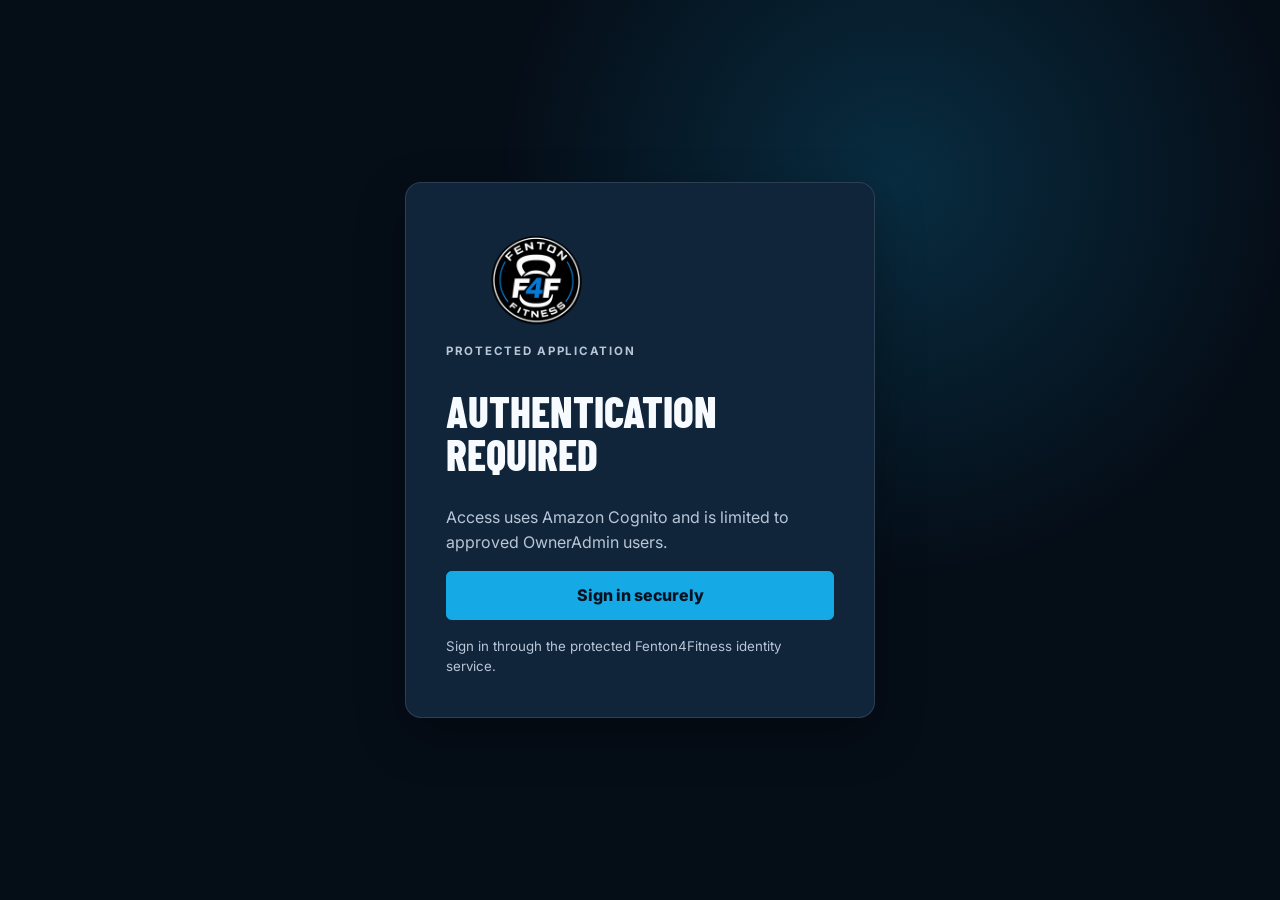
==== frontend/index.production.html @ c13e7f88 "feat: launch secure Coach operations dashboard" ====
<!doctype html>
<html lang="en">
<head>
  <meta charset="utf-8">
  <meta name="viewport" content="width=device-width, initial-scale=1">
  <meta name="robots" content="noindex, nofollow">
  <title>F4F Operations Dashboard</title>
  <link rel="stylesheet" href="css/dashboard.css">
</head>
<body>
  <a class="skip-link" href="#main">Skip to dashboard content</a>
  <div class="app-shell" id="coach-shell" hidden>
    <aside class="sidebar" id="sidebar" aria-label="Dashboard navigation">
      <a class="brand" href="#dashboard" aria-label="F4F Operations Dashboard home">
        <img class="brand-logo" src="assets/f4f-logo.png" alt="">
        <span><strong>Fenton4Fitness</strong><small>Operations</small></span>
      </a>
      <nav>
        <ul class="nav-list" id="primary-nav">
          <li><a href="#dashboard" data-route="dashboard" aria-current="page">Dashboard</a></li>
          <li><a href="#leads" data-route="leads">Leads</a></li>
          <li><a href="#athletes" data-route="athletes">Athletes</a></li>
          <li><a href="#clients" data-route="clients">Clients</a></li>
          <li><a href="#teams" data-route="teams">Teams</a></li>
          <li><a href="#training" data-route="training">Training</a></li>
          <li><a href="#schedule" data-route="schedule">Schedule</a></li>
          <li><a href="#revenue" data-route="revenue">Revenue</a></li>
          <li><a href="#messages" data-route="messages">Messages</a></li>
          <li><a href="#settings" data-route="settings">Settings</a></li>
        </ul>
      </nav>
      <div class="sidebar-footer"><span class="environment-badge">Production</span><button class="text-button" id="logout-button" type="button">Log out</button></div>
    </aside>

    <div class="workspace">
      <header class="topbar">
        <button class="menu-button" id="menu-button" type="button" aria-controls="sidebar" aria-expanded="false">Menu</button>
        <div><p class="eyebrow">Internal application</p><p class="page-context" id="page-context">Dashboard overview</p></div>
        <div class="user-chip" aria-label="Current user"><img class="user-avatar" src="assets/f4f-logo.png" alt="Fenton4Fitness"><div><strong>OwnerAdmin</strong><small>Authenticated</small></div></div>
      </header>

      <main id="main" tabindex="-1">
        <section class="view" id="view-dashboard" data-view="dashboard">
          <div class="page-heading"><div><p class="eyebrow">F4F command center</p><h1>Business overview</h1><p>Authenticated operational data for approved Fenton4Fitness owners.</p></div><span class="status-pill">Read only</span></div>
          <div class="stat-grid" aria-label="Business metrics">
            <article class="stat-card"><span>New Leads</span><strong id="new-leads-value">—</strong><small id="new-leads-note">Awaiting authenticated data</small></article>
            <article class="stat-card"><span>Active Clients</span><strong>—</strong><small>Not connected in Phase 2A</small></article>
            <article class="stat-card"><span>Active Athletes</span><strong>—</strong><small>Not connected in Phase 2A</small></article>
            <article class="stat-card"><span>Upcoming Sessions</span><strong>—</strong><small>Scheduling is planned</small></article>
            <article class="stat-card"><span>Monthly Revenue</span><strong>—</strong><small>Financial data is not connected</small></article>
            <article class="stat-card"><span>Conversion Rate</span><strong>—</strong><small>Requires lead-status history</small></article>
          </div>
          <div class="panel-grid">
            <article class="panel"><div class="panel-heading"><div><p class="eyebrow">Lead activity</p><h2>Recent inquiries</h2></div><a href="#leads">View leads</a></div><div id="recent-inquiries"><div class="empty-state"><strong>Authentication required</strong><p>Sign in to load the allowlisted production lead view.</p></div></div></article>
            <article class="panel"><p class="eyebrow">System readiness</p><h2>Phase 2A controls</h2><ul class="check-list"><li class="ready">Cognito authentication</li><li class="ready">OwnerAdmin authorization</li><li class="ready">Read-only lead projection</li><li class="ready">Private CloudFront origin</li><li>Athlete experience remains local only</li></ul></article>
          </div>
        </section>

        <section class="view" id="view-leads" data-view="leads" hidden>
          <div class="page-heading"><div><p class="eyebrow">Authenticated read only</p><h1>Leads</h1><p>Only allowlisted contact and workflow fields are returned.</p></div><span class="status-pill">Read only</span></div>
          <div class="panel table-panel"><div class="toolbar"><label for="lead-filter">Filter leads</label><select id="lead-filter"><option value="all">All lead types</option><option value="training">Training inquiries</option><option value="website-service-inquiry">Website services</option><option value="testimonial">Testimonials</option></select></div><p class="data-state" id="leads-state" data-state="idle" role="status" hidden></p><div class="table-wrap"><table><thead><tr><th>Name</th><th>Contact</th><th>Lead type</th><th>Submitted</th><th>Status</th><th>Follow-up</th></tr></thead><tbody id="leads-table-body"></tbody></table></div><div class="empty-state" id="leads-empty"><strong>No leads match this filter.</strong></div></div>
        </section>

        <section class="view" id="view-coming-soon" data-view="coming-soon" hidden>
          <div class="coming-soon"><img class="brand-logo brand-logo-large" src="assets/f4f-logo.png" alt=""><p class="eyebrow">Planned Coach module</p><h1 id="coming-soon-title">Coming soon</h1><p>This module is intentionally deferred while production remains read-only.</p></div>
        </section>
      </main>
    </div>
  </div>

  <div class="auth-gate" id="auth-gate" hidden><div class="auth-card"><img class="brand-logo brand-logo-large" src="assets/f4f-logo.png" alt="Fenton4Fitness"><p class="eyebrow">Protected application</p><h1>Authentication required</h1><p>Access uses Amazon Cognito and is limited to approved OwnerAdmin users.</p><button class="primary-button" id="production-login" type="button">Sign in securely</button><small id="auth-message">Sign in through the protected Fenton4Fitness identity service.</small></div></div>
  <script src="js/config.js"></script>
  <script src="js/auth.js"></script>
  <script src="js/api.js"></script>
  <script src="js/app-state.js"></script>
  <script src="js/app.js"></script>
</body>
</html>
---- frontend/css/dashboard.css ----
@import url('https://fonts.googleapis.com/css2?family=Barlow+Condensed:wght@600;700;800&family=Inter:wght@400;500;600;700&display=swap');
:root{--ink:#07111f;--navy:#0a192b;--panel:#10243a;--panel-2:#0c1c2e;--blue:#15a9e6;--blue-2:#75d4f7;--white:#f7fbff;--muted:#b8c6d6;--line:rgba(255,255,255,.12);--danger:#ff8d9b;--success:#6de0b4;--sidebar:260px;--shadow:0 18px 50px rgba(0,0,0,.28)}
[hidden]{display:none!important}
*{box-sizing:border-box}html{color-scheme:dark}body{margin:0;background:var(--ink);color:var(--white);font:400 1rem/1.55 Inter,system-ui,sans-serif}button,select{font:inherit}button,a,select{min-height:44px}a{color:inherit}.skip-link{position:fixed;left:-9999px;top:1rem;z-index:100;background:white;color:var(--ink);padding:.75rem 1rem}.skip-link:focus{left:1rem}.app-shell{min-height:100vh;display:grid;grid-template-columns:var(--sidebar) 1fr}.sidebar{position:sticky;top:0;height:100vh;display:flex;flex-direction:column;background:#050d17;border-right:1px solid var(--line);padding:1.25rem}.brand{display:flex;align-items:center;gap:.75rem;text-decoration:none;padding:.35rem}.brand-logo{display:block;width:72px;height:48px;object-fit:contain;flex:0 0 auto}.brand-logo-large{width:180px;height:120px}.brand strong{display:block;font:800 1.2rem/1 'Barlow Condensed',sans-serif;letter-spacing:.04em}.brand small,.user-chip small{display:block;color:var(--muted)}.nav-list{list-style:none;margin:2rem 0;padding:0;display:grid;gap:.25rem}.nav-list a{display:flex;align-items:center;padding:.55rem .75rem;border-radius:.4rem;text-decoration:none;color:var(--muted);font-weight:600;border-left:3px solid transparent}.nav-list a:hover,.nav-list a[aria-current=page]{background:rgba(21,169,230,.1);color:white;border-left-color:var(--blue)}a:focus-visible,button:focus-visible,select:focus-visible{outline:3px solid var(--blue-2);outline-offset:2px}.sidebar-footer{margin-top:auto;display:flex;align-items:center;justify-content:space-between;gap:.5rem}.environment-badge,.status-pill{display:inline-flex;align-items:center;min-height:32px;padding:.3rem .65rem;border:1px solid rgba(117,212,247,.3);border-radius:999px;background:rgba(21,169,230,.08);font-size:.75rem;font-weight:700}.text-button{border:0;background:transparent;color:var(--blue-2);padding:.35rem}.workspace{min-width:0}.topbar{min-height:76px;display:flex;align-items:center;gap:1rem;padding:0 2rem;border-bottom:1px solid var(--line);background:rgba(7,17,31,.92);position:sticky;top:0;z-index:20;backdrop-filter:blur(14px)}.topbar>div:nth-child(2){margin-right:auto}.eyebrow{margin:0;color:var(--blue-2);font-size:.72rem;font-weight:700;text-transform:uppercase;letter-spacing:.15em}.page-context{margin:.1rem 0 0;font-weight:600}.menu-button{display:none;background:transparent;color:white;border:1px solid var(--line);border-radius:.35rem;padding:.5rem .75rem}.user-chip{display:flex;align-items:center;gap:.6rem}.user-chip>span{width:38px;height:38px;border-radius:50%;display:grid;place-items:center;background:var(--blue);color:var(--ink);font-weight:800}main{padding:2rem;max-width:1500px;width:100%;margin:auto}.page-heading{display:flex;align-items:flex-start;justify-content:space-between;gap:2rem;margin-bottom:1.75rem}.page-heading h1,.coming-soon h1{font:800 clamp(2.5rem,5vw,4.2rem)/.95 'Barlow Condensed',sans-serif;text-transform:uppercase;margin:.35rem 0}.page-heading p{color:var(--muted);max-width:740px;margin:.4rem 0}.stat-grid{display:grid;grid-template-columns:repeat(3,minmax(0,1fr));gap:1rem}.stat-card,.panel{background:linear-gradient(145deg,var(--panel),var(--panel-2));border:1px solid var(--line);border-radius:.75rem;box-shadow:0 10px 30px rgba(0,0,0,.14)}.stat-card{padding:1.35rem}.stat-card>span{color:var(--muted);font-size:.88rem}.stat-card strong{display:block;margin:.45rem 0;font:800 2.6rem/1 'Barlow Condensed',sans-serif}.stat-card small{color:#8ea3b8}.panel-grid{display:grid;grid-template-columns:1.5fr 1fr;gap:1rem;margin-top:1rem}.panel{padding:1.5rem}.panel h2{font:700 1.7rem/1.1 'Barlow Condensed',sans-serif;text-transform:uppercase;margin:.3rem 0 1rem}.panel-heading{display:flex;justify-content:space-between;gap:1rem}.panel-heading a{color:var(--blue-2);font-weight:700}.empty-state{padding:2rem;border:1px dashed rgba(255,255,255,.22);border-radius:.6rem;color:var(--muted)}.empty-state p{margin-bottom:0}.check-list{list-style:none;padding:0;margin:0}.check-list li{color:var(--muted);padding:.55rem 0;border-bottom:1px solid var(--line)}.check-list li:before{content:'○';color:var(--blue-2);margin-right:.65rem}.check-list li.ready:before{content:'✓';color:var(--success)}.table-panel{padding:0;overflow:hidden}.toolbar{display:flex;align-items:center;justify-content:flex-end;gap:.75rem;padding:1rem 1.25rem;border-bottom:1px solid var(--line)}select{background:#07111f;color:white;border:1px solid #466079;border-radius:.35rem;padding:.5rem .75rem}.table-wrap{overflow:auto}table{width:100%;border-collapse:collapse;min-width:850px}th,td{text-align:left;padding:1rem 1.25rem;border-bottom:1px solid var(--line);vertical-align:top}th{color:var(--blue-2);font-size:.75rem;text-transform:uppercase;letter-spacing:.1em}td{color:#dce7f2}td small{display:block;color:var(--muted)}.lead-status{display:inline-block;padding:.25rem .55rem;border-radius:999px;background:rgba(117,212,247,.1);font-size:.78rem;font-weight:700}.coming-soon{min-height:65vh;display:grid;place-items:center;align-content:center;text-align:center}.coming-soon p{max-width:570px;color:var(--muted)}.auth-gate{position:fixed;inset:0;z-index:200;display:grid;place-items:center;padding:1.5rem;background:radial-gradient(circle at 70% 20%,rgba(21,169,230,.2),transparent 35%),#050d17}.auth-gate[hidden]{display:none}.auth-card{width:min(100%,470px);padding:2.5rem;background:var(--panel);border:1px solid var(--line);border-radius:1rem;box-shadow:var(--shadow)}.auth-card h1{font:800 2.7rem/1 'Barlow Condensed',sans-serif;text-transform:uppercase}.auth-card p,.auth-card small{color:var(--muted)}.auth-card small{display:block;margin-top:1rem}.primary-button{border:1px solid var(--blue);border-radius:.35rem;background:var(--blue);color:var(--ink);font-weight:800;padding:.7rem 1rem;width:100%}
@media(max-width:1000px){.app-shell{grid-template-columns:1fr}.sidebar{position:fixed;left:0;top:0;z-index:60;width:min(86vw,var(--sidebar));transform:translateX(-105%);transition:transform .2s}.sidebar.open{transform:none}.menu-button{display:inline-flex;align-items:center}.stat-grid{grid-template-columns:repeat(2,minmax(0,1fr))}.panel-grid{grid-template-columns:1fr}}
.user-avatar{display:block;width:57px;height:38px;object-fit:contain;flex:0 0 auto}
@media(max-width:620px){.topbar,main{padding-left:1rem;padding-right:1rem}.user-chip div{display:none}.page-heading{display:block}.status-pill{margin-top:1rem}.stat-grid{grid-template-columns:1fr}.toolbar{align-items:stretch;flex-direction:column}.toolbar select{width:100%}.panel{padding:1.1rem}}
@media(prefers-reduced-motion:reduce){*{scroll-behavior:auto!important;transition:none!important}}
.data-state{margin:0;padding:1rem 1.25rem;border-bottom:1px solid var(--line);color:var(--muted)}.data-state[data-state=error],.data-state[data-state=auth-expired]{color:#ffd4da;background:rgba(255,141,155,.08)}.inquiry-list{list-style:none;margin:0;padding:0}.inquiry-list li{display:flex;justify-content:space-between;align-items:center;gap:1rem;padding:1rem 0;border-bottom:1px solid var(--line)}.inquiry-list li:last-child{border-bottom:0}.inquiry-list small,.inquiry-list time{display:block;color:var(--muted);font-size:.82rem}.inquiry-list time{text-align:right}
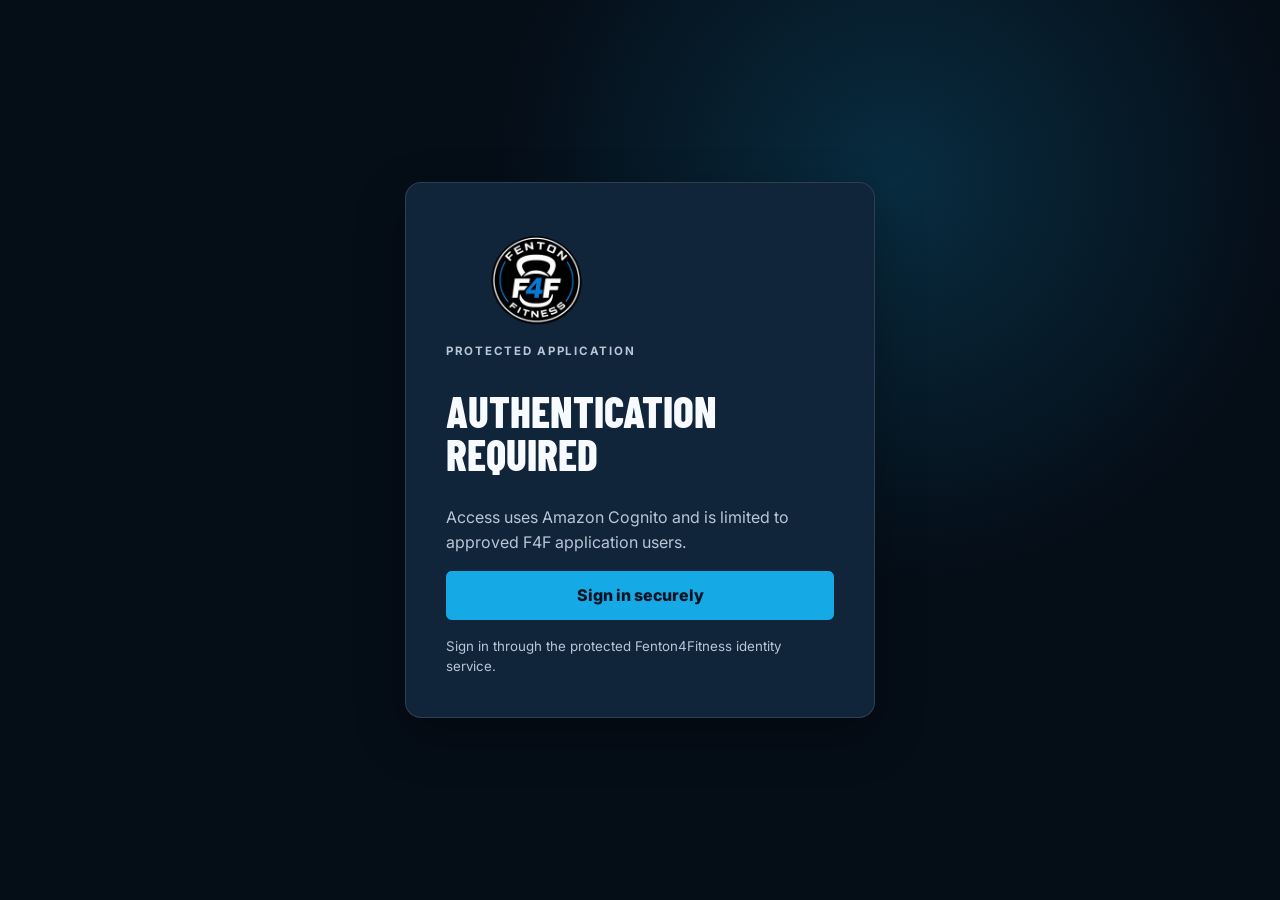
==== commit b605ae03: "feat(project-06): deploy Phase 4A adult athlete beta slice 1" ====
--- a/frontend/index.production.html
+++ b/frontend/index.production.html
@@ -6,6 +6,8 @@
   <meta name="robots" content="noindex, nofollow">
   <title>F4F Operations Dashboard</title>
   <link rel="stylesheet" href="css/dashboard.css">
+  <link rel="stylesheet" href="css/training.css">
+  <link rel="stylesheet" href="css/athlete-production.css">
 </head>
 <body>
   <a class="skip-link" href="#main">Skip to dashboard content</a>
@@ -23,6 +25,9 @@
           <li><a href="#clients" data-route="clients">Clients</a></li>
           <li><a href="#teams" data-route="teams">Teams</a></li>
           <li><a href="#training" data-route="training">Training</a></li>
+          <li><a href="#exercises" data-route="exercises">Exercise Library</a></li>
+          <li><a href="#workout-builder" data-route="workout-builder">Workout Builder</a></li>
+          <li><a href="#workout-templates" data-route="workout-templates">Workout Templates</a></li>
           <li><a href="#schedule" data-route="schedule">Schedule</a></li>
           <li><a href="#revenue" data-route="revenue">Revenue</a></li>
           <li><a href="#messages" data-route="messages">Messages</a></li>
@@ -36,7 +41,7 @@
       <header class="topbar">
         <button class="menu-button" id="menu-button" type="button" aria-controls="sidebar" aria-expanded="false">Menu</button>
         <div><p class="eyebrow">Internal application</p><p class="page-context" id="page-context">Dashboard overview</p></div>
-        <div class="user-chip" aria-label="Current user"><img class="user-avatar" src="assets/f4f-logo.png" alt="Fenton4Fitness"><div><strong>OwnerAdmin</strong><small>Authenticated</small></div></div>
+        <div class="user-chip" aria-label="Current user"><img class="user-avatar" src="assets/f4f-logo.png" alt="Fenton4Fitness"><div><strong>OwnerAdmin</strong><small>Authenticated</small></div><button class="account-signout" id="header-logout-button" type="button">Sign Out</button></div>
       </header>
 
       <main id="main" tabindex="-1">
@@ -61,6 +66,27 @@
           <div class="panel table-panel"><div class="toolbar"><label for="lead-filter">Filter leads</label><select id="lead-filter"><option value="all">All lead types</option><option value="training">Training inquiries</option><option value="website-service-inquiry">Website services</option><option value="testimonial">Testimonials</option></select></div><p class="data-state" id="leads-state" data-state="idle" role="status" hidden></p><div class="table-wrap"><table><thead><tr><th>Name</th><th>Contact</th><th>Lead type</th><th>Submitted</th><th>Status</th><th>Follow-up</th></tr></thead><tbody id="leads-table-body"></tbody></table></div><div class="empty-state" id="leads-empty"><strong>No leads match this filter.</strong></div></div>
         </section>
 
+        <section class="view" id="view-exercises" data-view="exercises" hidden>
+          <div class="page-heading"><div><p class="eyebrow">Coach programming</p><h1>Exercise Library</h1><p>Search the persistent F4F exercise bank and add movements to the workout in progress.</p></div><span class="status-pill" id="exercise-count">Loading exercises…</span></div>
+          <div class="training-layout"><aside class="panel exercise-filters" aria-label="Exercise filters"><label for="exercise-search">Search exercises<input id="exercise-search" type="search" placeholder="Try Front Squat"></label><label for="exercise-category">Category<select id="exercise-category"></select></label><label for="exercise-equipment">Equipment<select id="exercise-equipment"></select></label><label for="exercise-pattern">Movement pattern<select id="exercise-pattern"></select></label><label class="check-control"><input id="exercise-favorites" type="checkbox"> Favorites only</label><label for="exercise-target-section">Add exercises to<select id="exercise-target-section"></select></label><div class="recent-list"><span class="eyebrow">Recently used</span><div id="recent-exercises"></div></div><a class="secondary-button compact-button builder-link" href="#workout-builder">Open Workout Builder</a></aside><div class="exercise-results" id="exercise-results" aria-live="polite"></div></div>
+        </section>
+
+        <section class="view" id="view-workout-builder" data-view="workout-builder" hidden>
+          <div class="page-heading"><div><p class="eyebrow">Coach programming</p><h1>Workout Builder</h1><p>Create an ordered workout and save immutable template versions.</p></div><span class="status-pill" id="builder-count">0 exercises</span></div>
+          <div class="builder-layout"><aside class="panel workout-details"><label for="workout-name">Workout name<input id="workout-name" type="text" maxlength="100"></label><label for="workout-description">Description / coach note<textarea id="workout-description" rows="5" maxlength="500"></textarea></label><a class="secondary-button compact-button" href="#exercises">Add from Exercise Library</a><button class="secondary-button compact-button" id="add-section" type="button" aria-expanded="false" aria-controls="section-quick-chooser">+ Add Section</button><div class="section-quick-chooser" id="section-quick-chooser" aria-label="Choose section type" hidden><button type="button" data-section-preset="Warm-Up">Warm-Up</button><button type="button" data-section-preset="Strength">Strength</button><button type="button" data-section-preset="Superset">Superset</button><button type="button" data-section-preset="Metcon">Metcon</button><button type="button" data-section-preset="Conditioning">Conditioning</button><button type="button" data-section-preset="Core">Core</button><button type="button" data-section-preset="Finisher">Finisher</button><button type="button" data-section-preset="Custom">Custom</button></div><button class="primary-button" id="save-template" type="button">Save Template</button><button class="secondary-button compact-button" id="new-workout" type="button">New Workout</button><p class="builder-status" id="builder-status" role="status"></p></aside><div class="builder-exercises" id="workout-exercise-list"></div></div>
+        </section>
+
+        <section class="view" id="view-workout-templates" data-view="workout-templates" hidden>
+          <div class="page-heading"><div><p class="eyebrow">Coach programming</p><h1>Workout Templates</h1><p>Open a saved template, edit it, and save the next immutable version.</p></div></div><div class="panel template-list" id="template-list" aria-live="polite"></div>
+        </section>
+
+        <section class="view" id="view-athletes" data-view="athletes" hidden>
+          <div class="page-heading"><div><p class="eyebrow">Adult beta</p><h1>Athletes</h1><p>Review provisioned adult beta profiles, assignments, and completed training results.</p></div><span class="status-pill">OwnerAdmin</span></div>
+          <form class="panel" id="athlete-assignment-form" hidden><h2>Assign immutable workout</h2><input id="assignment-athlete-id" type="hidden"><label for="assignment-template">Template version<select id="assignment-template" required></select></label><label for="assignment-date">Scheduled date<input id="assignment-date" type="date" required></label><button class="primary-button" type="submit">Assign workout</button><p id="assignment-status" role="status"></p></form>
+          <div class="panel template-list" id="athlete-admin-list" aria-live="polite"></div>
+          <div class="panel"><h2>Selected athlete results</h2><pre id="athlete-admin-results">Select an athlete to review results.</pre></div>
+        </section>
+
         <section class="view" id="view-coming-soon" data-view="coming-soon" hidden>
           <div class="coming-soon"><img class="brand-logo brand-logo-large" src="assets/f4f-logo.png" alt=""><p class="eyebrow">Planned Coach module</p><h1 id="coming-soon-title">Coming soon</h1><p>This module is intentionally deferred while production remains read-only.</p></div>
         </section>
@@ -68,11 +94,26 @@
     </div>
   </div>
 
-  <div class="auth-gate" id="auth-gate" hidden><div class="auth-card"><img class="brand-logo brand-logo-large" src="assets/f4f-logo.png" alt="Fenton4Fitness"><p class="eyebrow">Protected application</p><h1>Authentication required</h1><p>Access uses Amazon Cognito and is limited to approved OwnerAdmin users.</p><button class="primary-button" id="production-login" type="button">Sign in securely</button><small id="auth-message">Sign in through the protected Fenton4Fitness identity service.</small></div></div>
+  <div class="athlete-production-shell" id="athlete-production-shell" hidden>
+    <header class="athlete-topbar"><a class="brand" href="#athlete-today"><img class="brand-logo" src="assets/f4f-logo.png" alt=""><span><strong>Fenton4Fitness</strong><small>Athlete Hub</small></span></a><button class="text-button" id="athlete-production-logout" type="button">Sign Out</button></header>
+    <main class="athlete-main">
+      <section data-athlete-view="today"><div class="athlete-hero"><p class="eyebrow">Today</p><h1 id="athlete-greeting">Welcome</h1><p>Your assigned training, last effort, and progress in one focused view.</p></div><article class="athlete-primary-card" id="athlete-today-card"></article><section id="athlete-session-card" hidden></section></section>
+      <section data-athlete-view="workouts" hidden><div class="athlete-hero"><p class="eyebrow">Training</p><h1>Workouts</h1></div><div id="athlete-workout-list"></div></section>
+      <section data-athlete-view="profile" hidden><div class="athlete-hero"><p class="eyebrow">Account</p><h1>Profile</h1></div><article class="athlete-primary-card" id="athlete-profile-card"></article><div class="athlete-profile-actions"><button class="secondary-button" id="athlete-profile-logout" type="button">Sign Out</button></div></section>
+    </main>
+    <nav class="athlete-bottom-nav" aria-label="Athlete navigation"><a href="#athlete-today" data-athlete-route="today">Today</a><a href="#athlete-workouts" data-athlete-route="workouts">Workouts</a><a href="#athlete-profile" data-athlete-route="profile">Profile</a></nav>
+  </div>
+
+  <div class="auth-gate" id="auth-gate" hidden><div class="auth-card"><img class="brand-logo brand-logo-large" src="assets/f4f-logo.png" alt="Fenton4Fitness"><p class="eyebrow">Protected application</p><h1>Authentication required</h1><p>Access uses Amazon Cognito and is limited to approved F4F application users.</p><button class="primary-button" id="production-login" type="button">Sign in securely</button><small id="auth-message">Sign in through the protected Fenton4Fitness identity service.</small></div></div>
   <script src="js/config.js"></script>
   <script src="js/auth.js"></script>
   <script src="js/api.js"></script>
   <script src="js/app-state.js"></script>
+  <script src="js/exercise-library.js"></script>
+  <script src="js/workout-builder.js?v=phase3c-workflow-polish"></script>
+  <script src="js/athlete-session.js"></script>
+  <script src="js/athlete-production.js"></script>
+  <script src="js/athlete-admin.js"></script>
   <script src="js/app.js"></script>
 </body>
 </html>
--- a/frontend/css/dashboard.css
+++ b/frontend/css/dashboard.css
@@ -3,7 +3,8 @@
 [hidden]{display:none!important}
 *{box-sizing:border-box}html{color-scheme:dark}body{margin:0;background:var(--ink);color:var(--white);font:400 1rem/1.55 Inter,system-ui,sans-serif}button,select{font:inherit}button,a,select{min-height:44px}a{color:inherit}.skip-link{position:fixed;left:-9999px;top:1rem;z-index:100;background:white;color:var(--ink);padding:.75rem 1rem}.skip-link:focus{left:1rem}.app-shell{min-height:100vh;display:grid;grid-template-columns:var(--sidebar) 1fr}.sidebar{position:sticky;top:0;height:100vh;display:flex;flex-direction:column;background:#050d17;border-right:1px solid var(--line);padding:1.25rem}.brand{display:flex;align-items:center;gap:.75rem;text-decoration:none;padding:.35rem}.brand-logo{display:block;width:72px;height:48px;object-fit:contain;flex:0 0 auto}.brand-logo-large{width:180px;height:120px}.brand strong{display:block;font:800 1.2rem/1 'Barlow Condensed',sans-serif;letter-spacing:.04em}.brand small,.user-chip small{display:block;color:var(--muted)}.nav-list{list-style:none;margin:2rem 0;padding:0;display:grid;gap:.25rem}.nav-list a{display:flex;align-items:center;padding:.55rem .75rem;border-radius:.4rem;text-decoration:none;color:var(--muted);font-weight:600;border-left:3px solid transparent}.nav-list a:hover,.nav-list a[aria-current=page]{background:rgba(21,169,230,.1);color:white;border-left-color:var(--blue)}a:focus-visible,button:focus-visible,select:focus-visible{outline:3px solid var(--blue-2);outline-offset:2px}.sidebar-footer{margin-top:auto;display:flex;align-items:center;justify-content:space-between;gap:.5rem}.environment-badge,.status-pill{display:inline-flex;align-items:center;min-height:32px;padding:.3rem .65rem;border:1px solid rgba(117,212,247,.3);border-radius:999px;background:rgba(21,169,230,.08);font-size:.75rem;font-weight:700}.text-button{border:0;background:transparent;color:var(--blue-2);padding:.35rem}.workspace{min-width:0}.topbar{min-height:76px;display:flex;align-items:center;gap:1rem;padding:0 2rem;border-bottom:1px solid var(--line);background:rgba(7,17,31,.92);position:sticky;top:0;z-index:20;backdrop-filter:blur(14px)}.topbar>div:nth-child(2){margin-right:auto}.eyebrow{margin:0;color:var(--blue-2);font-size:.72rem;font-weight:700;text-transform:uppercase;letter-spacing:.15em}.page-context{margin:.1rem 0 0;font-weight:600}.menu-button{display:none;background:transparent;color:white;border:1px solid var(--line);border-radius:.35rem;padding:.5rem .75rem}.user-chip{display:flex;align-items:center;gap:.6rem}.user-chip>span{width:38px;height:38px;border-radius:50%;display:grid;place-items:center;background:var(--blue);color:var(--ink);font-weight:800}main{padding:2rem;max-width:1500px;width:100%;margin:auto}.page-heading{display:flex;align-items:flex-start;justify-content:space-between;gap:2rem;margin-bottom:1.75rem}.page-heading h1,.coming-soon h1{font:800 clamp(2.5rem,5vw,4.2rem)/.95 'Barlow Condensed',sans-serif;text-transform:uppercase;margin:.35rem 0}.page-heading p{color:var(--muted);max-width:740px;margin:.4rem 0}.stat-grid{display:grid;grid-template-columns:repeat(3,minmax(0,1fr));gap:1rem}.stat-card,.panel{background:linear-gradient(145deg,var(--panel),var(--panel-2));border:1px solid var(--line);border-radius:.75rem;box-shadow:0 10px 30px rgba(0,0,0,.14)}.stat-card{padding:1.35rem}.stat-card>span{color:var(--muted);font-size:.88rem}.stat-card strong{display:block;margin:.45rem 0;font:800 2.6rem/1 'Barlow Condensed',sans-serif}.stat-card small{color:#8ea3b8}.panel-grid{display:grid;grid-template-columns:1.5fr 1fr;gap:1rem;margin-top:1rem}.panel{padding:1.5rem}.panel h2{font:700 1.7rem/1.1 'Barlow Condensed',sans-serif;text-transform:uppercase;margin:.3rem 0 1rem}.panel-heading{display:flex;justify-content:space-between;gap:1rem}.panel-heading a{color:var(--blue-2);font-weight:700}.empty-state{padding:2rem;border:1px dashed rgba(255,255,255,.22);border-radius:.6rem;color:var(--muted)}.empty-state p{margin-bottom:0}.check-list{list-style:none;padding:0;margin:0}.check-list li{color:var(--muted);padding:.55rem 0;border-bottom:1px solid var(--line)}.check-list li:before{content:'○';color:var(--blue-2);margin-right:.65rem}.check-list li.ready:before{content:'✓';color:var(--success)}.table-panel{padding:0;overflow:hidden}.toolbar{display:flex;align-items:center;justify-content:flex-end;gap:.75rem;padding:1rem 1.25rem;border-bottom:1px solid var(--line)}select{background:#07111f;color:white;border:1px solid #466079;border-radius:.35rem;padding:.5rem .75rem}.table-wrap{overflow:auto}table{width:100%;border-collapse:collapse;min-width:850px}th,td{text-align:left;padding:1rem 1.25rem;border-bottom:1px solid var(--line);vertical-align:top}th{color:var(--blue-2);font-size:.75rem;text-transform:uppercase;letter-spacing:.1em}td{color:#dce7f2}td small{display:block;color:var(--muted)}.lead-status{display:inline-block;padding:.25rem .55rem;border-radius:999px;background:rgba(117,212,247,.1);font-size:.78rem;font-weight:700}.coming-soon{min-height:65vh;display:grid;place-items:center;align-content:center;text-align:center}.coming-soon p{max-width:570px;color:var(--muted)}.auth-gate{position:fixed;inset:0;z-index:200;display:grid;place-items:center;padding:1.5rem;background:radial-gradient(circle at 70% 20%,rgba(21,169,230,.2),transparent 35%),#050d17}.auth-gate[hidden]{display:none}.auth-card{width:min(100%,470px);padding:2.5rem;background:var(--panel);border:1px solid var(--line);border-radius:1rem;box-shadow:var(--shadow)}.auth-card h1{font:800 2.7rem/1 'Barlow Condensed',sans-serif;text-transform:uppercase}.auth-card p,.auth-card small{color:var(--muted)}.auth-card small{display:block;margin-top:1rem}.primary-button{border:1px solid var(--blue);border-radius:.35rem;background:var(--blue);color:var(--ink);font-weight:800;padding:.7rem 1rem;width:100%}
 @media(max-width:1000px){.app-shell{grid-template-columns:1fr}.sidebar{position:fixed;left:0;top:0;z-index:60;width:min(86vw,var(--sidebar));transform:translateX(-105%);transition:transform .2s}.sidebar.open{transform:none}.menu-button{display:inline-flex;align-items:center}.stat-grid{grid-template-columns:repeat(2,minmax(0,1fr))}.panel-grid{grid-template-columns:1fr}}
-.user-avatar{display:block;width:57px;height:38px;object-fit:contain;flex:0 0 auto}
-@media(max-width:620px){.topbar,main{padding-left:1rem;padding-right:1rem}.user-chip div{display:none}.page-heading{display:block}.status-pill{margin-top:1rem}.stat-grid{grid-template-columns:1fr}.toolbar{align-items:stretch;flex-direction:column}.toolbar select{width:100%}.panel{padding:1.1rem}}
+.user-avatar{display:block;width:57px;height:38px;object-fit:contain;flex:0 0 auto}.account-signout{min-height:38px;border:1px solid rgba(117,212,247,.38);border-radius:.4rem;background:transparent;color:var(--blue-2);font-weight:800;padding:.4rem .7rem}
+@media(max-width:620px){.topbar,main{padding-left:1rem;padding-right:1rem}.user-chip div{display:none}.user-avatar{width:44px}.account-signout{padding:.35rem .55rem}.page-heading{display:block}.status-pill{margin-top:1rem}.stat-grid{grid-template-columns:1fr}.toolbar{align-items:stretch;flex-direction:column}.toolbar select{width:100%}.panel{padding:1.1rem}}
 @media(prefers-reduced-motion:reduce){*{scroll-behavior:auto!important;transition:none!important}}
+.lead-source-summary{margin-bottom:1rem;padding:1.25rem;background:linear-gradient(145deg,var(--panel),var(--panel-2));border:1px solid var(--line);border-radius:.75rem}.lead-source-summary h2{margin:0 0 .75rem;font:700 1.35rem/1.1 'Barlow Condensed',sans-serif;text-transform:uppercase}.lead-source-summary ul{display:grid;grid-template-columns:repeat(auto-fit,minmax(180px,1fr));gap:.65rem;list-style:none;margin:0;padding:0}.lead-source-summary li{display:flex;justify-content:space-between;gap:1rem;padding:.65rem .75rem;border:1px solid var(--line);border-radius:.45rem;color:var(--muted)}.lead-source-summary strong{color:var(--white)}.toolbar label{display:grid;gap:.25rem;color:var(--muted);font-size:.78rem}.toolbar{flex-wrap:wrap}#view-leads table{min-width:1050px}
 .data-state{margin:0;padding:1rem 1.25rem;border-bottom:1px solid var(--line);color:var(--muted)}.data-state[data-state=error],.data-state[data-state=auth-expired]{color:#ffd4da;background:rgba(255,141,155,.08)}.inquiry-list{list-style:none;margin:0;padding:0}.inquiry-list li{display:flex;justify-content:space-between;align-items:center;gap:1rem;padding:1rem 0;border-bottom:1px solid var(--line)}.inquiry-list li:last-child{border-bottom:0}.inquiry-list small,.inquiry-list time{display:block;color:var(--muted);font-size:.82rem}.inquiry-list time{text-align:right}
--- a/frontend/css/training.css
+++ b/frontend/css/training.css
@@ -0,0 +1,9 @@
+.training-layout,.builder-layout{display:grid;grid-template-columns:minmax(235px,300px) minmax(0,1fr);gap:1rem;align-items:start}.exercise-filters,.workout-details{position:sticky;top:92px;display:grid;gap:1rem}.exercise-filters label,.workout-details label,.prescription-grid label,.coach-instruction{display:grid;gap:.35rem;color:var(--muted);font-size:.8rem;font-weight:700}.exercise-filters input,.exercise-filters select,.workout-details input,.workout-details textarea,.prescription-grid input,.prescription-grid select,.coach-instruction textarea{width:100%;min-height:44px;border:1px solid #466079;border-radius:.4rem;background:#07111f;color:var(--white);padding:.6rem .7rem;font:inherit}.check-control{display:flex!important;align-items:center;grid-template-columns:auto 1fr!important}.check-control input{width:20px;min-height:20px}.recent-list{border-top:1px solid var(--line);padding-top:1rem}.recent-list>div{display:flex;flex-wrap:wrap;gap:.4rem;margin-top:.6rem}.recent-list button{min-height:34px;border:1px solid var(--line);border-radius:999px;background:rgba(21,169,230,.08);color:var(--blue-2);padding:.3rem .6rem}.builder-link{text-align:center}.exercise-results,.builder-exercises{display:grid;gap:.75rem}.exercise-card,.builder-exercise{display:flex;justify-content:space-between;gap:1rem;background:linear-gradient(145deg,var(--panel),var(--panel-2));border:1px solid var(--line);border-radius:.75rem;padding:1rem 1.15rem}.exercise-card h3,.builder-exercise h3{margin:.2rem 0;font:700 1.35rem/1.1 'Barlow Condensed',sans-serif;text-transform:uppercase}.exercise-card p,.exercise-card small,.builder-exercise small{color:var(--muted)}.library-source{color:var(--blue-2);font-size:.68rem;font-weight:800;letter-spacing:.12em;text-transform:uppercase}.exercise-actions,.reorder-actions{display:flex;align-items:center;gap:.4rem}.icon-button,.reorder-actions button{min-width:44px;border:1px solid var(--line);border-radius:.4rem;background:#07111f;color:var(--blue-2);padding:.45rem}.icon-button[aria-pressed=true]{color:#ffd166;border-color:#ffd166}.compact-button{display:inline-flex;justify-content:center;align-items:center;width:auto;min-height:40px;padding:.45rem .75rem;text-decoration:none}.builder-exercise{display:block}.builder-exercise header{display:flex;justify-content:space-between;gap:1rem;align-items:flex-start}.builder-exercise header>div:first-child{display:grid;grid-template-columns:auto 1fr;column-gap:.7rem;align-items:center}.builder-exercise header small{grid-column:2}.exercise-order{grid-row:1/3;display:grid;place-items:center;width:34px;height:34px;border-radius:50%;background:var(--blue);color:var(--ink);font-weight:900}.prescription-grid{display:grid;grid-template-columns:repeat(4,minmax(105px,1fr));gap:.7rem;margin-top:1rem}.coach-instruction{margin-top:.8rem}.workout-details .secondary-button{border:1px solid var(--blue);border-radius:.35rem;background:transparent;color:var(--blue-2);font-weight:800}.builder-status{min-height:2.5rem;margin:0;color:var(--blue-2);font-weight:700}.local-only-note{color:var(--muted)}
+.template-list{display:grid;gap:1rem;padding:0;background:transparent;border:0;box-shadow:none}.template-card{display:flex;align-items:center;justify-content:space-between;gap:1.25rem;padding:1.25rem 1.4rem;background:linear-gradient(145deg,var(--panel),var(--panel-2));border:1px solid var(--line);border-radius:.75rem;box-shadow:0 10px 30px rgba(0,0,0,.14)}.template-summary{display:grid;justify-items:start;gap:.55rem;min-width:0}.template-card .template-name{margin:0;color:var(--white);font:700 1.65rem/1.1 'Barlow Condensed',sans-serif;text-transform:uppercase;overflow-wrap:anywhere}.template-version{display:inline-flex;align-items:center;min-height:28px;padding:.25rem .6rem;border:1px solid rgba(117,212,247,.3);border-radius:999px;background:rgba(21,169,230,.08);color:var(--blue-2);font-size:.75rem;font-weight:800}.template-open{flex:0 0 auto;border:1px solid var(--blue);border-radius:.4rem;background:var(--blue);color:var(--ink);font-weight:800;padding:.65rem 1rem}
+@media(max-width:980px){.training-layout,.builder-layout{grid-template-columns:1fr}.exercise-filters,.workout-details{position:static}.exercise-filters{grid-template-columns:repeat(2,minmax(0,1fr))}.recent-list,.builder-link{grid-column:1/-1}.prescription-grid{grid-template-columns:repeat(3,minmax(100px,1fr))}}
+@media(max-width:620px){.exercise-filters{grid-template-columns:1fr}.recent-list,.builder-link{grid-column:auto}.exercise-card{align-items:flex-start}.exercise-actions{flex-direction:column}.builder-exercise header{display:block}.reorder-actions{margin-top:.75rem}.prescription-grid{grid-template-columns:repeat(2,minmax(0,1fr))}.workout-details .primary-button,.workout-details .secondary-button{width:100%}.template-card{align-items:stretch;flex-direction:column;padding:1rem}.template-open{width:100%}}
+.workout-section{display:grid;gap:1rem;padding:1.25rem;background:linear-gradient(145deg,#112a43,#0b1d30);border:1px solid rgba(117,212,247,.28);border-radius:.9rem;box-shadow:0 14px 35px rgba(0,0,0,.2)}.section-header{display:flex;align-items:flex-start;justify-content:space-between;gap:1rem;padding-bottom:.9rem;border-bottom:1px solid var(--line)}.section-header h2{margin:.15rem 0;font:800 1.85rem/1 'Barlow Condensed',sans-serif;text-transform:uppercase}.section-header p{margin:0;color:var(--blue-2);font-size:.78rem;font-weight:800;text-transform:uppercase;letter-spacing:.08em}.section-number{color:var(--muted);font-size:.68rem;font-weight:800;text-transform:uppercase;letter-spacing:.12em}.section-actions{display:flex;flex-wrap:wrap;justify-content:flex-end;gap:.4rem}.section-actions button{border:1px solid var(--line);border-radius:.4rem;background:#07111f;color:var(--blue-2);padding:.4rem .6rem}.section-settings{display:grid;grid-template-columns:repeat(3,minmax(120px,1fr));gap:.7rem}.section-settings label,.section-instructions{display:grid;gap:.35rem;color:var(--muted);font-size:.78rem;font-weight:700}.section-settings input,.section-settings select,.section-instructions textarea{width:100%;min-height:44px;border:1px solid #466079;border-radius:.4rem;background:#07111f;color:var(--white);padding:.6rem .7rem;font:inherit}.section-exercises{display:grid;gap:.75rem}.section-empty{padding:1rem;border:1px dashed var(--line);border-radius:.55rem;color:var(--muted)}
+.section-quick-chooser{display:grid;grid-template-columns:repeat(2,minmax(0,1fr));gap:.45rem;padding:.7rem;border:1px solid var(--line);border-radius:.55rem;background:#07111f}.section-quick-chooser[hidden]{display:none}.section-quick-chooser button{min-height:40px;border:1px solid rgba(117,212,247,.3);border-radius:.4rem;background:rgba(21,169,230,.08);color:var(--blue-2);font-weight:800}.section-quick-chooser button:hover,.section-quick-chooser button:focus-visible{border-color:var(--blue);background:rgba(21,169,230,.17)}
+@media(max-width:760px){.section-header{display:grid}.section-actions{justify-content:flex-start}.section-settings{grid-template-columns:repeat(2,minmax(0,1fr))}}
+@media(max-width:480px){.workout-section{padding:1rem}.section-settings{grid-template-columns:1fr}.section-actions button{flex:1 1 44%}}
+.section-instructions.emphasized{padding:.8rem;border-left:3px solid var(--blue);background:rgba(21,169,230,.05)}.prescription-summary{color:var(--blue-2);font-weight:800}
--- a/frontend/css/athlete-production.css
+++ b/frontend/css/athlete-production.css
@@ -0,0 +1 @@
+.athlete-production-shell{min-height:100vh;background:#06111e;color:#f4f8fc;padding-bottom:5.5rem}.athlete-topbar{display:flex;align-items:center;justify-content:space-between;padding:1rem 1.25rem;border-bottom:1px solid #1f3c55;background:#081725}.athlete-topbar .brand-logo{width:3rem;height:3rem}.athlete-main{width:min(52rem,calc(100% - 2rem));margin:0 auto;padding:1.5rem 0}.athlete-hero h1{font-size:clamp(2rem,8vw,3.5rem);margin:.2rem 0}.athlete-primary-card,.athlete-list-card,.athlete-workout-section{background:#0d2235;border:1px solid #21435f;border-radius:1rem;padding:1.15rem;margin:1rem 0}.athlete-list-card,.athlete-session-heading{display:flex;align-items:center;justify-content:space-between;gap:1rem}.athlete-list-card small{display:block;color:#9fb6c9;margin-top:.35rem}.athlete-workout-section article{display:grid;grid-template-columns:1fr minmax(7rem,10rem);gap:1rem;align-items:center;padding:.75rem 0;border-top:1px solid #21435f}.athlete-workout-section input{width:100%;min-height:2.75rem}.athlete-bottom-nav{position:fixed;z-index:20;bottom:0;left:0;right:0;display:grid;grid-template-columns:repeat(3,1fr);background:#071522;border-top:1px solid #28506f}.athlete-bottom-nav a{padding:1rem .5rem;text-align:center;color:#c7d7e5;text-decoration:none;min-height:3.25rem}.athlete-bottom-nav a[aria-current=page]{color:#42b9ff;background:#102a40}.athlete-profile-actions{display:flex;justify-content:flex-end}@media(min-width:760px){.athlete-main{padding-top:2.5rem}.athlete-bottom-nav{left:50%;right:auto;transform:translateX(-50%);width:min(32rem,100%);bottom:1rem;border:1px solid #28506f;border-radius:999px;overflow:hidden}.athlete-primary-card{padding:1.75rem}}
